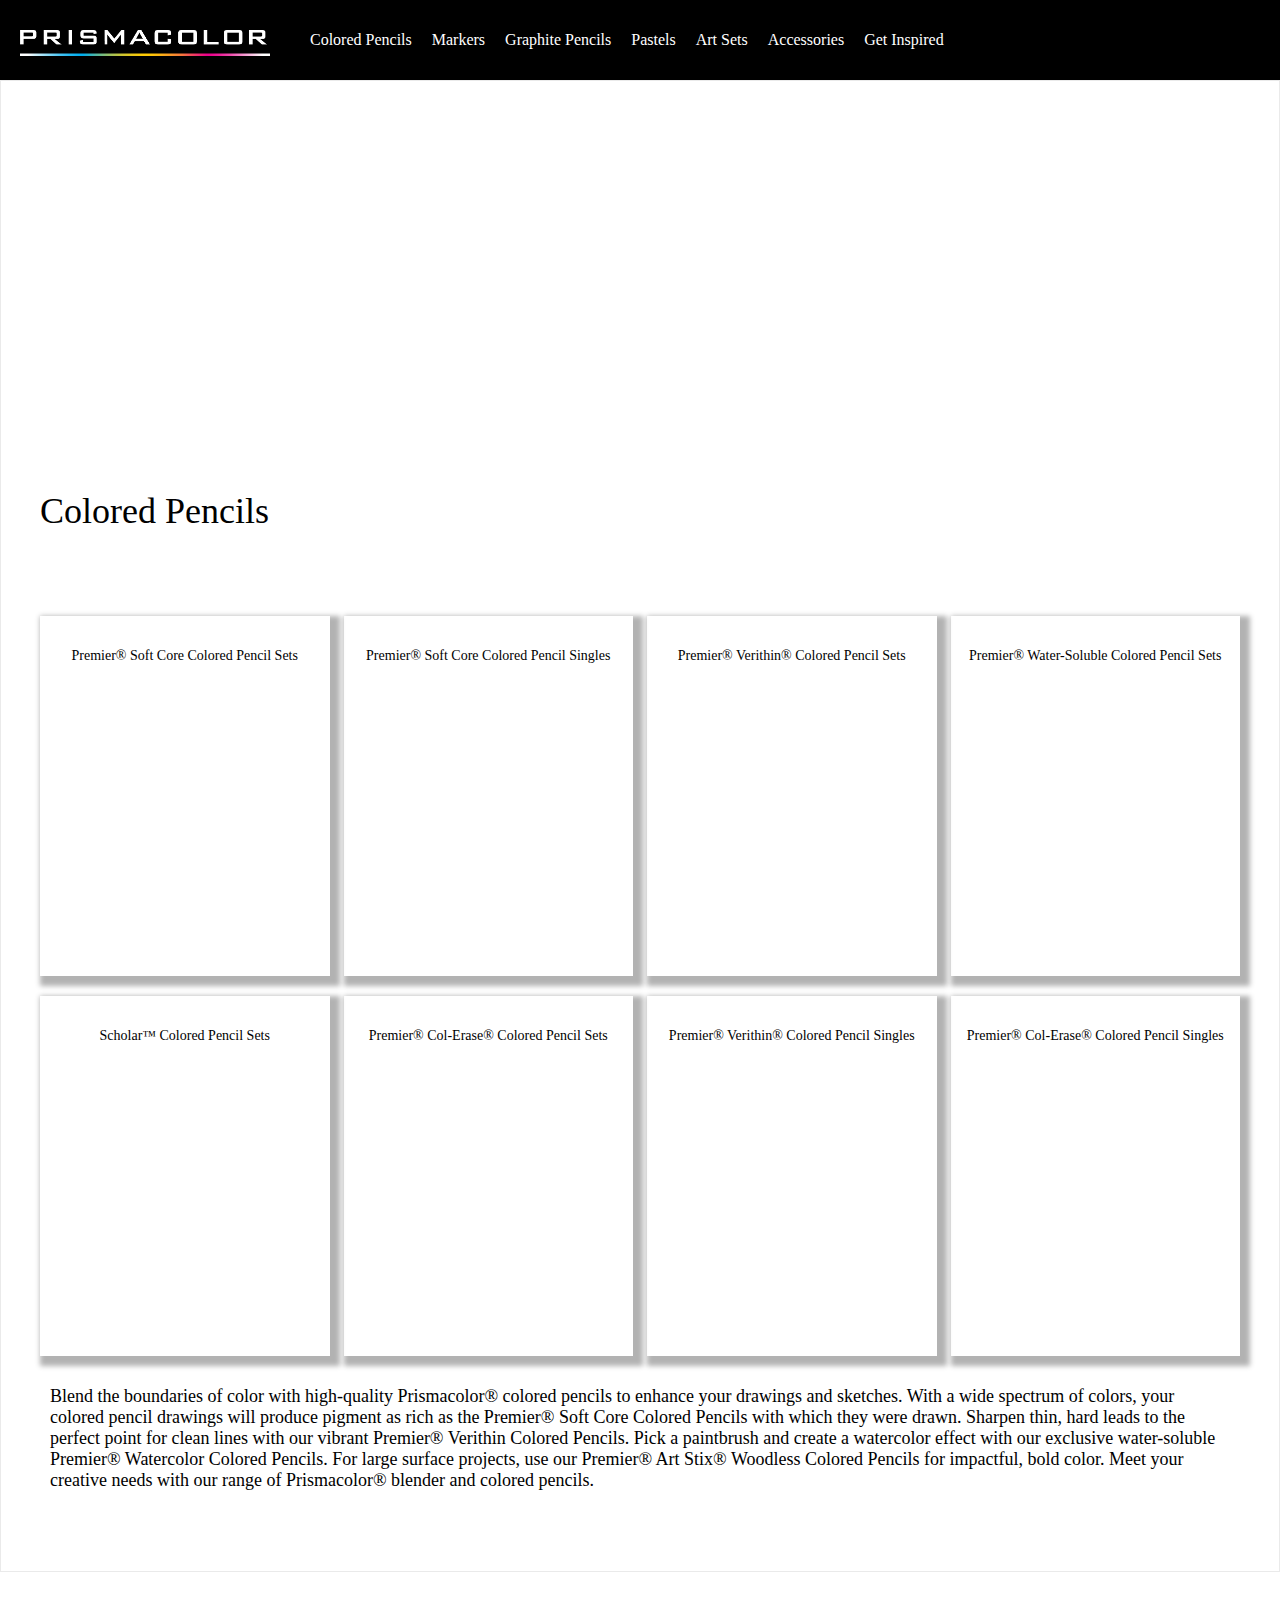
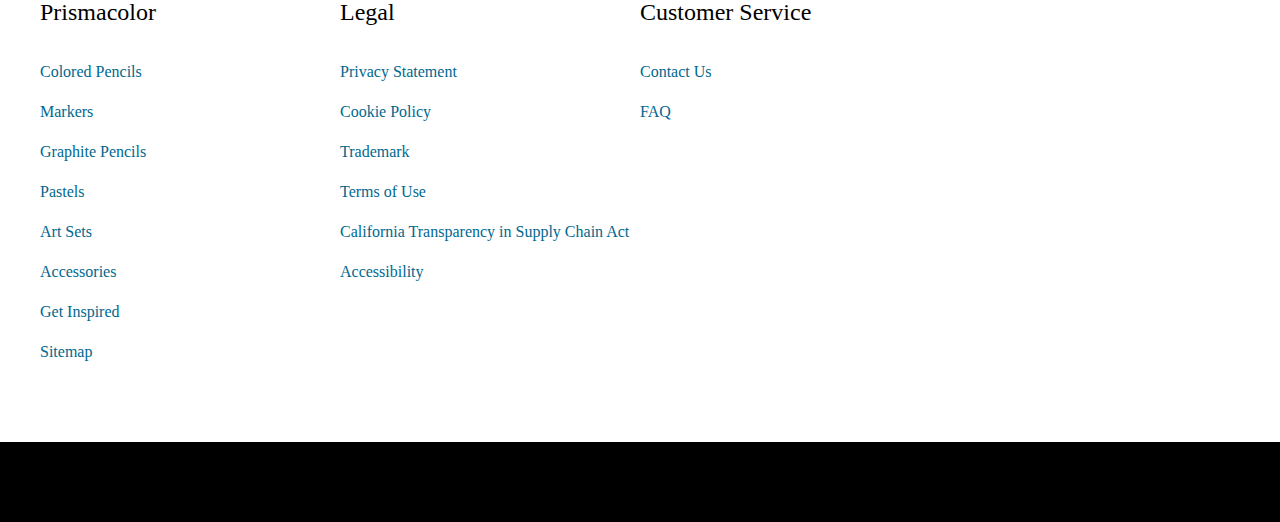
==== sub.html @ c0f3bd59 "프리즈마" ====
<!DOCTYPE html>
<html lang="ko">
<head>
    <meta charset="UTF-8">
    <meta http-equiv="X-UA-Compatible" content="IE=edge">
    <meta name="viewport" content="width=device-width, initial-scale=1.0">
    <title>Document</title>
    <script src="https://cdnjs.cloudflare.com/ajax/libs/jquery/3.6.0/jquery.min.js" referrerpolicy="no-referrer"></script>
<script src="https://cdnjs.cloudflare.com/ajax/libs/slick-carousel/1.8.1/slick.min.js" ></script>
<link rel="stylesheet" href="https://cdnjs.cloudflare.com/ajax/libs/slick-carousel/1.8.1/slick-theme.css"/>
<link rel="stylesheet" href="https://cdnjs.cloudflare.com/ajax/libs/slick-carousel/1.8.1/slick.css"/>
<link rel="stylesheet" href="style.css">
</head>
<body>
    <div class="top-bar-wrap">
        <div class="top-bar row">
          <div class="logo cell">
            <img src="./brand-logo.png" alt="">
          </div>
          <div class="nav-box cell">
            <ul class="row">
              <li class="cell"><a href="#">Colored Pencils</a></li>
              <li class="cell"><a href="#">Markers</a></li>
              <li class="cell"><a href="#">Graphite Pencils</a></li>
              <li class="cell"><a href="#">Pastels</a></li>
              <li class="cell"><a href="#">Art Sets</a></li>
              <li class="cell"><a href="#">Accessories</a></li>
              <li class="cell"><a href="#">Get Inspired</a></li>
            </ul>
          </div>
        </div>
      </div>
      
      <div class="section-wrap">
        <div class="sec1"></div>
        <div class="sec2 con row">
          <div class="title">
            Colored Pencils
          </div>
          <div class="item-box cell">
            <div class="img-box">
              <img src="https://s7d9.scene7.com/is/image/NewellRubbermaid/1799879-wace-prismacolor-premier-colored-pencils-150ct-in-pack-1?wid=400&hei=400" alt="">
            </div>
            <div class="txt-box">
              
      Premier® Soft Core Colored Pencil Sets
            </div>
          </div>
          <div class="item-box cell">
            <div class="img-box">
              <img src="https://s7d9.scene7.com/is/image/Newellsync/189758?wid=400&hei=400" alt="">
            </div>
            <div class="txt-box">
              Premier® Soft Core Colored Pencil Singles
            </div>
          </div>
          <div class="item-box cell">
            <div class="img-box">
              <img src="https://s7d9.scene7.com/is/image/Newellsync/67173?wid=400&hei=400" alt="">
            </div>
            <div class="txt-box">
              
      
      Premier® Verithin® Colored Pencil Sets
            </div>
          </div>
          <div class="item-box cell">
            <div class="img-box">
              <img src="https://s7d9.scene7.com/is/image/Newellsync/231882?wid=400&hei=400" alt="">
            </div>
            <div class="txt-box">
              
      Premier® Water-Soluble Colored Pencil Sets
            </div>
          </div>
          <div class="item-box cell">
            <div class="img-box">
              <img src="https://s7d9.scene7.com/is/image/NewellRubbermaid/Scholar%2012CT?wid=400&hei=400" alt="">
            </div>
            <div class="txt-box">
              
      Scholar™ Colored Pencil Sets
            </div>
          </div>
          <div class="item-box cell">
            <div class="img-box">
              <img src="https://s7d9.scene7.com/is/image/Newellsync/85158?wid=400&hei=400" alt="">
            </div>
            <div class="txt-box">
              Premier® Col-Erase® Colored Pencil Sets
            </div>
          </div>
          <div class="item-box cell">
            <div class="img-box">
              <img src="https://s7d9.scene7.com/is/image/Newellsync/231922?wid=400&hei=400" alt="">
            </div>
            <div class="txt-box">
              
      Premier® Verithin® Colored Pencil Singles
            </div>
          </div>
          <div class="item-box cell">
            <div class="img-box">
              <img src="https://s7d9.scene7.com/is/image/Newellsync/67379?wid=400&hei=400" alt="">
            </div>
            <div class="txt-box">
              
      Premier® Col-Erase® Colored Pencil Singles
            </div>
          </div>
          
          <div class="content">
            Blend the boundaries of color with high-quality Prismacolor® colored pencils to enhance your drawings and sketches. With a wide spectrum of colors, your colored pencil drawings will produce pigment as rich as the Premier® Soft Core Colored Pencils with which they were drawn. Sharpen thin, hard leads to the perfect point for clean lines with our vibrant Premier® Verithin Colored Pencils. Pick a paintbrush and create a watercolor effect with our exclusive water-soluble Premier® Watercolor Colored Pencils. For large surface projects, use our Premier® Art Stix® Woodless Colored Pencils for impactful, bold color. Meet your creative needs with our range of Prismacolor® blender and colored pencils.
          </div>
          
        </div>
      </div>
      
      <div class="footer-wrap">
        <ul class="footer con row">
          <li class="cell"><a href="#">Prismacolor</a>
            <ul>
              <li><a href="#">Colored Pencils
      </a></li>
              <li><a href="#">Markers
      </a></li>
              <li><a href="#">Graphite Pencils
      </a></li>
              <li><a href="#">Pastels
      </a></li>
              <li><a href="#">Art Sets
      </a></li>
              <li><a href="#">Accessories
      </a></li>
              <li><a href="#">Get Inspired
      </a></li>
              <li><a href="#">Sitemap</a></li>
            </ul>
          </li>
          <li class="cell"><a href="#">Legal</a>
            <ul>
              <li><a href="#">Privacy Statement
      </a></li>
              <li><a href="#">Cookie Policy
      </a></li>
              <li><a href="#">Trademark
      
      </a></li>
              <li><a href="#">Terms of Use
      </a></li>
              <li><a href="#">California Transparency in Supply Chain Act
      
      </a></li>
              <li><a href="#">Accessibility
      </a></li>
            </ul>
          </li>
          <li class="cell"><a href="#">Customer Service</a>
            <ul>
              <li><a href="#">Contact Us
      </a></li>
              <li><a href="#">FAQ
      </a></li>
            </ul>
          </li>
        </ul>
        <div class="bottom"></div>
      </div>  
       
</body>
</html>
---- style.css ----
/* 노멀라이징 */
*{
    margin: 0;
    padding: 0;
  }
  ul , li {
    list-style: none ;
  }
  a{
    color: inherit ;
    text-decoration: none ;
  }
  /* 라이브러리 */
  .cell{
    float: left ;
  }
  .cell-r{
    float: right ;
  }
  .row::after{
    clear: both;
    content: "";
    display: block;
  }
  .con{
    max-width: 1200px ;
    margin: 0 auto ;
  } 
  /* 스타일 */
  /* top-bar-wrap 시작 */
  .top-bar-wrap{
    width:100%;
    height:80px;
    background-color:black;
  }
  .top-bar-wrap > .top-bar >.logo{
    width:250px;
    height:80px;
  }
  .top-bar-wrap > .top-bar >.logo> img{
      width: 100%;
      margin-top: 30px;
      margin-left: 20px;
  }
  .top-bar-wrap > .top-bar > .nav-box{
    height: 80px;
    margin-left:50px;
  }
  .top-bar-wrap > .top-bar > .nav-box > ul > li{
    color:white;
    line-height: 80px ;
    padding-left: 10px ;
    padding-right: 10px ;
  }
  /* top-bar-wrap 끝 */
  /* slider 시작 */
  .slider{
    width:100%;
    margin:0 auto;
  }
  .slider .contnet>img{
    width:100%;
  }
  /* slider 끝 */
  /* contain-wrap 시작 */
  .contain-wrap{
    width:1920px;
    height:1090px;
    border:1px solid #eaeaea;
  }
  .contain-wrap>.contain-box{
    width:1920px;
    height:255px;
  }
  .contain-wrap>.contain-box>.text{
    line-height:255px;
    margin-left:365px;
    font-size:36px;
  }
  .contain-wrap>.box1{
      background-image:url(https://s7d9.scene7.com/is/image/NewellRubbermaid/create-with-prismacolor-lips_bp1d_v2?fmt=jpeg&wid=2880);
      background-position:center;
      background-repeat: no-repeat;
      background-size: cover;
  }
  .contain-wrap>.box2{
    background-image:url(https://s7d9.scene7.com/is/image/NewellRubbermaid/prismacolor-toolbox-accessories_bp1d?fmt=jpeg&wid=2880);
    background-position:center;
    background-repeat: no-repeat;
    background-size: cover;
    color: white;
}
.contain-wrap>.box3{
    background-image:url(https://s7d9.scene7.com/is/image/NewellRubbermaid/prisma-blog-slim-banner_bp1d?fmt=jpeg);
    background-position:center;
    background-repeat: no-repeat;
    background-size: cover;
}
  .btn{
    width:30%;
    font-size:24px;
    padding-top:10px;
    padding-left:10px;
    padding-right:10px;
    padding-bottom:10px;
  }
  .contain-wrap>.contain-tool{
    width:100%;
    height:760px;
  }
  .contain-wrap>.contain-tool>.tool-box{
    height:100%;
  }
  .contain-wrap>.contain-tool>.tool-box>.title{
    width:100%;
    height:75px;
    font-size:36px;
    line-height:75px;
    text-align:center;
  }
  .contain-wrap>.contain-tool>.tool-box>.title2{
    width:100%;
    height:50px;
    font-size:24px;
    line-height:25px;
    text-align:center;
  }
  .contain-wrap>.contain-tool>.tool-box>.txt-box{
    height:235px;
  }
  /* contain-wrap 끝 */
  /* footer-wrap 시작 */
  .footer-wrap{
    width:100%;
    height:500px;
  }
  .footer-wrap>.footer{
    height:450px;
    margin-top:20px;
  }
  .footer-wrap>.footer>li{
    width:25%;
    line-height:40px;
    font-size:24px;
  }
  .footer-wrap>.footer>li>ul{
    margin-top:20px;
  }
  .footer-wrap>.footer>li>ul>li{
    font-size:16px;
    color:#00688f;
  }
  .footer-wrap>.bottom{
    height:80px;
    background-color:black;
  }
  /* footer-wrap 끝 */

  /* section2-wrap 시작 */
.section-wrap{
    height:1490px;
    border:1px solid #eaeaea
  }
  .section-wrap>.sec1{
    height:345px;
    background-image:url(https://s7d9.scene7.com/is/image/NewellRubbermaid/prismacolor-coloredpencil-slim_bp2t_v2?fmt=jpeg);
    background-position:center;
    background-repeat:no-repeat;
    background-size:cover;
  }
  .section-wrap>.sec2{
    height:1145px;
  }
  .section-wrap>.sec2>.title{
    width:100%;
    height:170px;
    background-color:white;
    font-size:36px;
    line-height:170px;
  }
  .section-wrap>.sec2>.item-box{
    width:calc((100% - (14px * (4 - 1))) / 4);
    height:360px;
    margin-right:14px;
    margin-top:20px;
    box-shadow:5px 5px 5px 5px rgba(0,0,0,0.3);
  }
  .section-wrap > .sec2 > .item-box:nth-of-type(4n + 5) {
    margin-right:0;
  }
  .section-wrap>.sec2>.item-box>.img-box>img{
    width:100%;
    display:block;
  }
  .section-wrap>.sec2>.item-box>.txt-box{
    height:90px;
    font-size:14px;
    line-height:80px;
    text-align:center;
  }
  .section-wrap>.sec2>.content{
    width:1180px;
    height:200px;
    margin-top:790px;
    margin-left:10px;
    font-size:18px;
  }
  /* section-wrap 끝 */
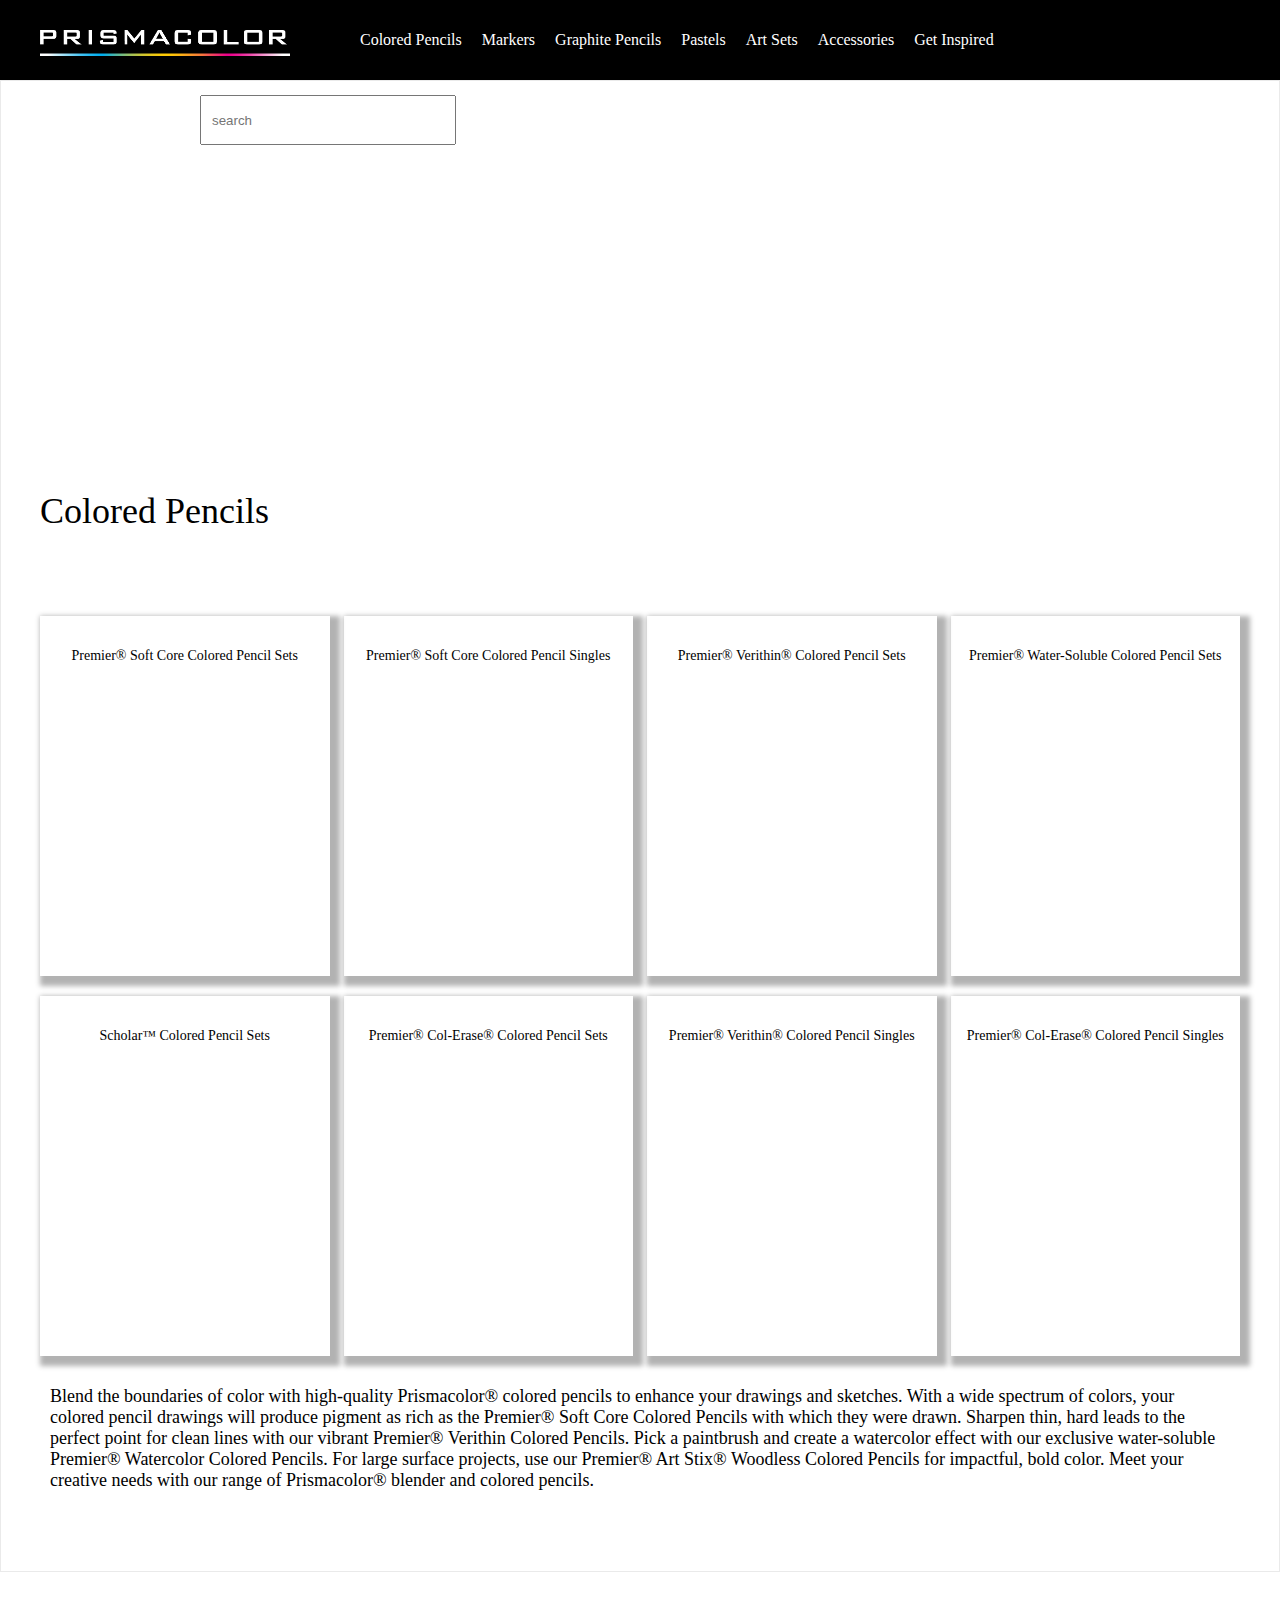
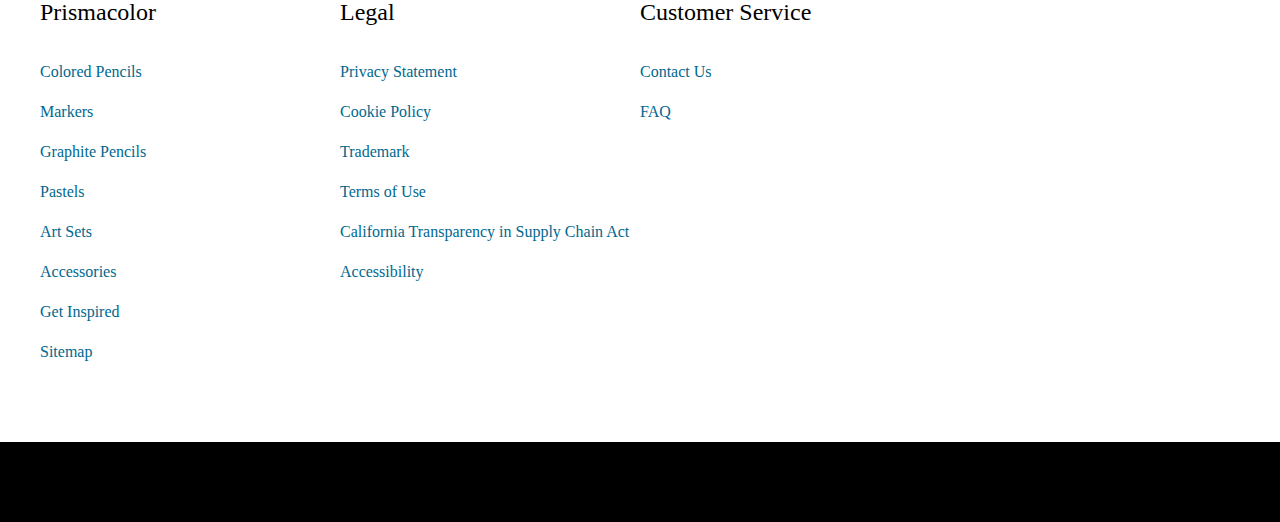
==== commit 2d14cb8a: "프리즈마 웹리디자인" ====
--- a/sub.html
+++ b/sub.html
@@ -1,171 +1,181 @@
 <!DOCTYPE html>
 <html lang="ko">
+
 <head>
-    <meta charset="UTF-8">
-    <meta http-equiv="X-UA-Compatible" content="IE=edge">
-    <meta name="viewport" content="width=device-width, initial-scale=1.0">
-    <title>Document</title>
-    <script src="https://cdnjs.cloudflare.com/ajax/libs/jquery/3.6.0/jquery.min.js" referrerpolicy="no-referrer"></script>
-<script src="https://cdnjs.cloudflare.com/ajax/libs/slick-carousel/1.8.1/slick.min.js" ></script>
-<link rel="stylesheet" href="https://cdnjs.cloudflare.com/ajax/libs/slick-carousel/1.8.1/slick-theme.css"/>
-<link rel="stylesheet" href="https://cdnjs.cloudflare.com/ajax/libs/slick-carousel/1.8.1/slick.css"/>
-<link rel="stylesheet" href="style.css">
+  <meta charset="UTF-8">
+  <meta http-equiv="X-UA-Compatible" content="IE=edge">
+  <meta name="viewport" content="width=device-width, initial-scale=1.0">
+  <title>Document</title>
+  <link rel="stylesheet" href="https://cdnjs.cloudflare.com/ajax/libs/slick-carousel/1.8.1/slick-theme.css" />
+  <link rel="stylesheet" href="https://cdnjs.cloudflare.com/ajax/libs/slick-carousel/1.8.1/slick.css" />
+  <link rel="stylesheet" href="./sub.css">
 </head>
+
 <body>
-    <div class="top-bar-wrap">
-        <div class="top-bar row">
-          <div class="logo cell">
-            <img src="./brand-logo.png" alt="">
-          </div>
-          <div class="nav-box cell">
-            <ul class="row">
-              <li class="cell"><a href="#">Colored Pencils</a></li>
-              <li class="cell"><a href="#">Markers</a></li>
-              <li class="cell"><a href="#">Graphite Pencils</a></li>
-              <li class="cell"><a href="#">Pastels</a></li>
-              <li class="cell"><a href="#">Art Sets</a></li>
-              <li class="cell"><a href="#">Accessories</a></li>
-              <li class="cell"><a href="#">Get Inspired</a></li>
-            </ul>
-          </div>
+  <div class="top-bar-wrap">
+    <div class="top-bar row">
+      <div class="logo cell">
+        <img src="./brand-logo.png" alt="">
+      </div>
+      <div class="nav-box cell">
+        <ul class="row">
+          <li class="cell"><a href="sub.html">Colored Pencils</a></li>
+          <li class="cell"><a href="#">Markers</a></li>
+          <li class="cell"><a href="#">Graphite Pencils</a></li>
+          <li class="cell"><a href="#">Pastels</a></li>
+          <li class="cell"><a href="#">Art Sets</a></li>
+          <li class="cell"><a href="#">Accessories</a></li>
+          <li class="cell"><a href="#">Get Inspired</a></li>
+        </ul>
+      </div>
+      <input type="text" placeholder="search" class="search-box">
+    </div>
+  </div>
+
+  <div class="section-wrap">
+    <div class="sec1"></div>
+    <div class="sec2 con row">
+      <div class="title">
+        Colored Pencils
+      </div>
+      <div class="item-box cell">
+        <div class="img-box">
+          <img
+            src="https://s7d9.scene7.com/is/image/NewellRubbermaid/1799879-wace-prismacolor-premier-colored-pencils-150ct-in-pack-1?wid=400&hei=400"
+            alt="">
+        </div>
+        <div class="txt-box">
+
+          Premier® Soft Core Colored Pencil Sets
         </div>
       </div>
-      
-      <div class="section-wrap">
-        <div class="sec1"></div>
-        <div class="sec2 con row">
-          <div class="title">
-            Colored Pencils
-          </div>
-          <div class="item-box cell">
-            <div class="img-box">
-              <img src="https://s7d9.scene7.com/is/image/NewellRubbermaid/1799879-wace-prismacolor-premier-colored-pencils-150ct-in-pack-1?wid=400&hei=400" alt="">
-            </div>
-            <div class="txt-box">
-              
-      Premier® Soft Core Colored Pencil Sets
-            </div>
-          </div>
-          <div class="item-box cell">
-            <div class="img-box">
-              <img src="https://s7d9.scene7.com/is/image/Newellsync/189758?wid=400&hei=400" alt="">
-            </div>
-            <div class="txt-box">
-              Premier® Soft Core Colored Pencil Singles
-            </div>
-          </div>
-          <div class="item-box cell">
-            <div class="img-box">
-              <img src="https://s7d9.scene7.com/is/image/Newellsync/67173?wid=400&hei=400" alt="">
-            </div>
-            <div class="txt-box">
-              
-      
-      Premier® Verithin® Colored Pencil Sets
-            </div>
-          </div>
-          <div class="item-box cell">
-            <div class="img-box">
-              <img src="https://s7d9.scene7.com/is/image/Newellsync/231882?wid=400&hei=400" alt="">
-            </div>
-            <div class="txt-box">
-              
-      Premier® Water-Soluble Colored Pencil Sets
-            </div>
-          </div>
-          <div class="item-box cell">
-            <div class="img-box">
-              <img src="https://s7d9.scene7.com/is/image/NewellRubbermaid/Scholar%2012CT?wid=400&hei=400" alt="">
-            </div>
-            <div class="txt-box">
-              
-      Scholar™ Colored Pencil Sets
-            </div>
-          </div>
-          <div class="item-box cell">
-            <div class="img-box">
-              <img src="https://s7d9.scene7.com/is/image/Newellsync/85158?wid=400&hei=400" alt="">
-            </div>
-            <div class="txt-box">
-              Premier® Col-Erase® Colored Pencil Sets
-            </div>
-          </div>
-          <div class="item-box cell">
-            <div class="img-box">
-              <img src="https://s7d9.scene7.com/is/image/Newellsync/231922?wid=400&hei=400" alt="">
-            </div>
-            <div class="txt-box">
-              
-      Premier® Verithin® Colored Pencil Singles
-            </div>
-          </div>
-          <div class="item-box cell">
-            <div class="img-box">
-              <img src="https://s7d9.scene7.com/is/image/Newellsync/67379?wid=400&hei=400" alt="">
-            </div>
-            <div class="txt-box">
-              
-      Premier® Col-Erase® Colored Pencil Singles
-            </div>
-          </div>
-          
-          <div class="content">
-            Blend the boundaries of color with high-quality Prismacolor® colored pencils to enhance your drawings and sketches. With a wide spectrum of colors, your colored pencil drawings will produce pigment as rich as the Premier® Soft Core Colored Pencils with which they were drawn. Sharpen thin, hard leads to the perfect point for clean lines with our vibrant Premier® Verithin Colored Pencils. Pick a paintbrush and create a watercolor effect with our exclusive water-soluble Premier® Watercolor Colored Pencils. For large surface projects, use our Premier® Art Stix® Woodless Colored Pencils for impactful, bold color. Meet your creative needs with our range of Prismacolor® blender and colored pencils.
-          </div>
-          
+      <div class="item-box cell">
+        <div class="img-box">
+          <img src="https://s7d9.scene7.com/is/image/Newellsync/189758?wid=400&hei=400" alt="">
+        </div>
+        <div class="txt-box">
+          Premier® Soft Core Colored Pencil Singles
         </div>
       </div>
-      
-      <div class="footer-wrap">
-        <ul class="footer con row">
-          <li class="cell"><a href="#">Prismacolor</a>
-            <ul>
-              <li><a href="#">Colored Pencils
-      </a></li>
-              <li><a href="#">Markers
-      </a></li>
-              <li><a href="#">Graphite Pencils
-      </a></li>
-              <li><a href="#">Pastels
-      </a></li>
-              <li><a href="#">Art Sets
-      </a></li>
-              <li><a href="#">Accessories
-      </a></li>
-              <li><a href="#">Get Inspired
-      </a></li>
-              <li><a href="#">Sitemap</a></li>
-            </ul>
-          </li>
-          <li class="cell"><a href="#">Legal</a>
-            <ul>
-              <li><a href="#">Privacy Statement
-      </a></li>
-              <li><a href="#">Cookie Policy
-      </a></li>
-              <li><a href="#">Trademark
-      
-      </a></li>
-              <li><a href="#">Terms of Use
-      </a></li>
-              <li><a href="#">California Transparency in Supply Chain Act
-      
-      </a></li>
-              <li><a href="#">Accessibility
-      </a></li>
-            </ul>
-          </li>
-          <li class="cell"><a href="#">Customer Service</a>
-            <ul>
-              <li><a href="#">Contact Us
-      </a></li>
-              <li><a href="#">FAQ
-      </a></li>
-            </ul>
-          </li>
+      <div class="item-box cell">
+        <div class="img-box">
+          <img src="https://s7d9.scene7.com/is/image/Newellsync/67173?wid=400&hei=400" alt="">
+        </div>
+        <div class="txt-box">
+
+
+          Premier® Verithin® Colored Pencil Sets
+        </div>
+      </div>
+      <div class="item-box cell">
+        <div class="img-box">
+          <img src="https://s7d9.scene7.com/is/image/Newellsync/231882?wid=400&hei=400" alt="">
+        </div>
+        <div class="txt-box">
+
+          Premier® Water-Soluble Colored Pencil Sets
+        </div>
+      </div>
+      <div class="item-box cell">
+        <div class="img-box">
+          <img src="https://s7d9.scene7.com/is/image/NewellRubbermaid/Scholar%2012CT?wid=400&hei=400" alt="">
+        </div>
+        <div class="txt-box">
+
+          Scholar™ Colored Pencil Sets
+        </div>
+      </div>
+      <div class="item-box cell">
+        <div class="img-box">
+          <img src="https://s7d9.scene7.com/is/image/Newellsync/85158?wid=400&hei=400" alt="">
+        </div>
+        <div class="txt-box">
+          Premier® Col-Erase® Colored Pencil Sets
+        </div>
+      </div>
+      <div class="item-box cell">
+        <div class="img-box">
+          <img src="https://s7d9.scene7.com/is/image/Newellsync/231922?wid=400&hei=400" alt="">
+        </div>
+        <div class="txt-box">
+
+          Premier® Verithin® Colored Pencil Singles
+        </div>
+      </div>
+      <div class="item-box cell">
+        <div class="img-box">
+          <img src="https://s7d9.scene7.com/is/image/Newellsync/67379?wid=400&hei=400" alt="">
+        </div>
+        <div class="txt-box">
+
+          Premier® Col-Erase® Colored Pencil Singles
+        </div>
+      </div>
+
+      <div class="content">
+        Blend the boundaries of color with high-quality Prismacolor® colored pencils to enhance your drawings and
+        sketches. With a wide spectrum of colors, your colored pencil drawings will produce pigment as rich as the
+        Premier® Soft Core Colored Pencils with which they were drawn. Sharpen thin, hard leads to the perfect point for
+        clean lines with our vibrant Premier® Verithin Colored Pencils. Pick a paintbrush and create a watercolor effect
+        with our exclusive water-soluble Premier® Watercolor Colored Pencils. For large surface projects, use our
+        Premier® Art Stix® Woodless Colored Pencils for impactful, bold color. Meet your creative needs with our range
+        of Prismacolor® blender and colored pencils.
+      </div>
+
+    </div>
+  </div>
+
+  <div class="footer-wrap">
+    <ul class="footer con row">
+      <li class="cell"><a href="#">Prismacolor</a>
+        <ul>
+          <li><a href="#">Colored Pencils
+            </a></li>
+          <li><a href="#">Markers
+            </a></li>
+          <li><a href="#">Graphite Pencils
+            </a></li>
+          <li><a href="#">Pastels
+            </a></li>
+          <li><a href="#">Art Sets
+            </a></li>
+          <li><a href="#">Accessories
+            </a></li>
+          <li><a href="#">Get Inspired
+            </a></li>
+          <li><a href="#">Sitemap</a></li>
         </ul>
-        <div class="bottom"></div>
-      </div>  
-       
+      </li>
+      <li class="cell"><a href="#">Legal</a>
+        <ul>
+          <li><a href="#">Privacy Statement
+            </a></li>
+          <li><a href="#">Cookie Policy
+            </a></li>
+          <li><a href="#">Trademark
+
+            </a></li>
+          <li><a href="#">Terms of Use
+            </a></li>
+          <li><a href="#">California Transparency in Supply Chain Act
+
+            </a></li>
+          <li><a href="#">Accessibility
+            </a></li>
+        </ul>
+      </li>
+      <li class="cell"><a href="#">Customer Service</a>
+        <ul>
+          <li><a href="#">Contact Us
+            </a></li>
+          <li><a href="#">FAQ
+            </a></li>
+        </ul>
+      </li>
+    </ul>
+    <div class="bottom"></div>
+  </div>
+
 </body>
+
 </html>--- a/sub.css
+++ b/sub.css
@@ -0,0 +1,170 @@
+/* 노멀라이징 */
+* {
+    margin: 0;
+    padding: 0;
+}
+
+ul,
+li {
+    list-style: none;
+}
+
+a {
+    color: inherit;
+    text-decoration: none;
+}
+
+/* 라이브러리 */
+.cell {
+    float: left;
+}
+
+.cell-r {
+    float: right;
+}
+
+.row::after {
+    clear: both;
+    content: "";
+    display: block;
+}
+
+.con {
+    max-width: 1200px;
+    margin: 0 auto;
+}
+
+/* 스타일 */
+/* top-bar-wrap 시작 */
+.top-bar-wrap {
+    width: 100%;
+    height: 80px;
+    background-color: black;
+}
+
+.top-bar-wrap>.top-bar>.logo {
+    width: 250px;
+    height: 80px;
+}
+
+.top-bar-wrap>.top-bar>.logo>img {
+    width: 100%;
+    margin-top: 30px;
+    margin-left: 40px;
+}
+
+.top-bar-wrap>.top-bar>.nav-box {
+    height: 80px;
+    margin-left: 100px;
+}
+
+.top-bar-wrap>.top-bar>.nav-box>ul>li {
+    color: white;
+    line-height: 80px;
+    padding-left: 10px;
+    padding-right: 10px;
+}
+
+.search-box {
+    margin-top: 15px;
+    margin-left: 200px;
+    width: 20%;
+    height: 50px;
+    padding: 10px;
+    box-sizing: border-box;
+}
+
+/* top-bar-wrap 끝 */
+
+/* section2-wrap 시작 */
+.section-wrap {
+    height: 1490px;
+    border: 1px solid #eaeaea
+}
+
+.section-wrap>.sec1 {
+    height: 345px;
+    background-image: url(https://s7d9.scene7.com/is/image/NewellRubbermaid/prismacolor-coloredpencil-slim_bp2t_v2?fmt=jpeg);
+    background-position: center;
+    background-repeat: no-repeat;
+    background-size: cover;
+}
+
+.section-wrap>.sec2 {
+    height: 1145px;
+}
+
+.section-wrap>.sec2>.title {
+    width: 100%;
+    height: 170px;
+    background-color: white;
+    font-size: 36px;
+    line-height: 170px;
+}
+
+.section-wrap>.sec2>.item-box {
+    width: calc((100% - (14px * (4 - 1))) / 4);
+    height: 360px;
+    margin-right: 14px;
+    margin-top: 20px;
+    box-shadow: 5px 5px 5px 5px rgba(0, 0, 0, 0.3);
+}
+
+.section-wrap>.sec2>.item-box:nth-of-type(4n + 5) {
+    margin-right: 0;
+}
+
+.section-wrap>.sec2>.item-box>.img-box>img {
+    width: 100%;
+    display: block;
+}
+
+.section-wrap>.sec2>.item-box>.txt-box {
+    height: 90px;
+    font-size: 14px;
+    line-height: 80px;
+    text-align: center;
+}
+
+.section-wrap>.sec2>.content {
+    width: 1180px;
+    height: 200px;
+    margin-top: 790px;
+    margin-left: 10px;
+    font-size: 18px;
+}
+
+/* section-wrap 끝 */
+
+/* footer-wrap 시작 */
+.footer-wrap {
+    width: 100%;
+    height: 500px;
+}
+
+.footer-wrap>.footer {
+    height: 450px;
+    margin-top: 20px;
+}
+
+.footer-wrap>.footer>li {
+    width: 25%;
+    line-height: 40px;
+    font-size: 24px;
+}
+
+.footer-wrap>.footer>li>ul {
+    margin-top: 20px;
+}
+
+.footer-wrap>.footer>li>ul>li {
+    font-size: 16px;
+    color: #00688f;
+}
+
+.footer-wrap>.bottom {
+    height: 80px;
+    background-color: black;
+}
+
+/* footer-wrap 끝 */